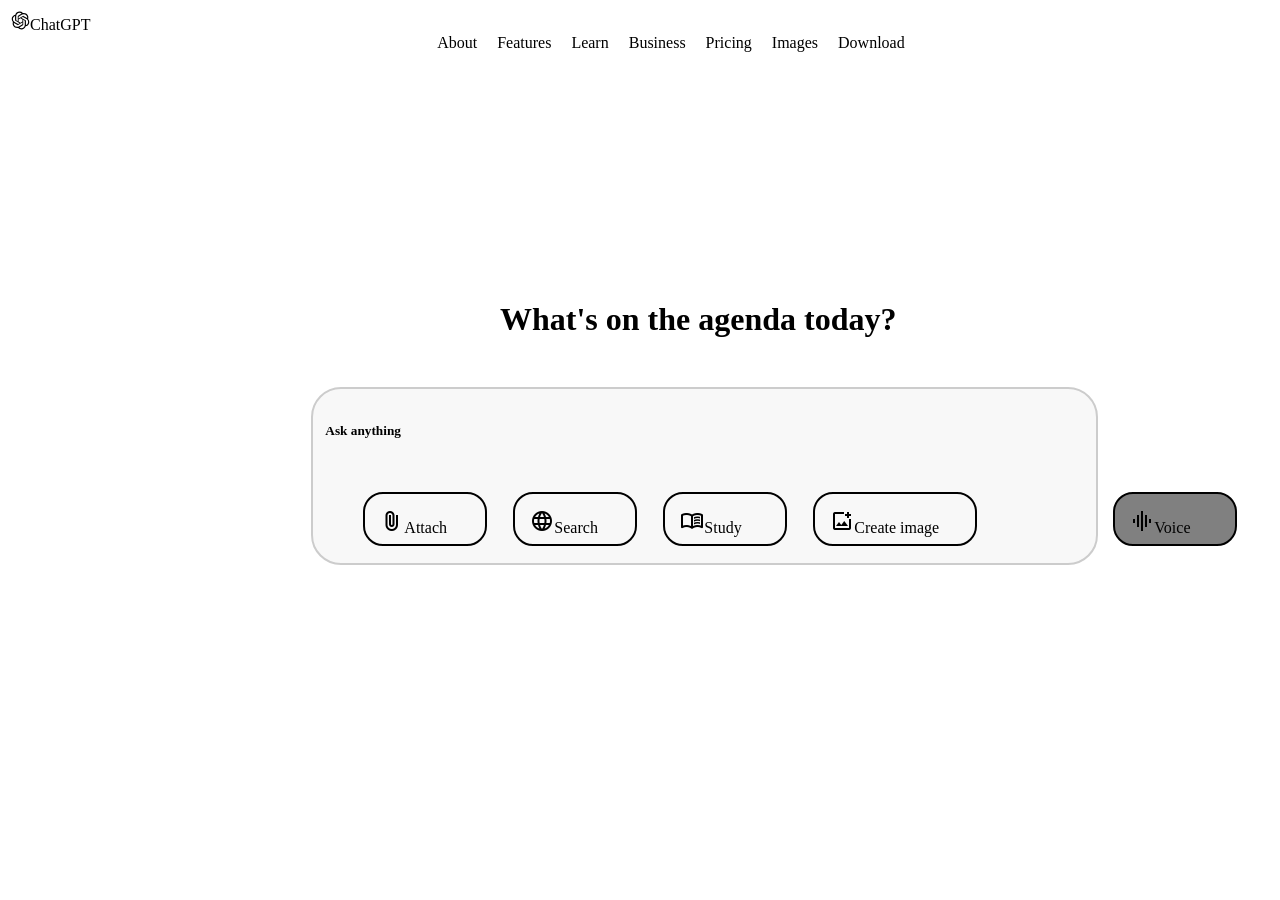
==== index.html @ b35a219d "first test" ====
<!DOCTYPE html>
<html lang="en">

<head>
    <meta charset="UTF-8">
    <meta http-equiv="X-UA-Compatible" content="IE=edge">
    <meta name="viewport" content="width=device-width, initial-scale=1.0">
    <title>Document</title>
    <link rel="stylesheet" href="indexStyle.css">
</head>

<body>
    <header>
        
    <p id="gpt">ChatGPT</p>
    <!-- <span class="material-symbols-outlined">help</span>         -->
        <nav class="main-nav">
            <ul>
                <li>About</li>
                <li>Features</li>
                <li>Learn</li>
                <li>Business</li>
                <li>Pricing</li>
                <li>Images</li>
                <li>Download</li>
            </ul>
        </nav>
        <svg class="AILogo" xmlns="http://www.w3.org/2000/svg" shape-rendering="geometricPrecision"
        text-rendering="geometricPrecision" image-rendering="optimizeQuality" fill-rule="evenodd"
        clip-rule="evenodd" viewBox="0 0 512 509.639">
        <path fill="#fff"
            d="M115.612 0h280.775C459.974 0 512 52.026 512 115.612v278.415c0 63.587-52.026 115.613-115.613 115.613H115.612C52.026 509.64 0 457.614 0 394.027V115.612C0 52.026 52.026 0 115.612 0z" />
        <path fill-rule="nonzero"
            d="M412.037 221.764a90.834 90.834 0 004.648-28.67 90.79 90.79 0 00-12.443-45.87c-16.37-28.496-46.738-46.089-79.605-46.089-6.466 0-12.943.683-19.264 2.04a90.765 90.765 0 00-67.881-30.515h-.576c-.059.002-.149.002-.216.002-39.807 0-75.108 25.686-87.346 63.554-25.626 5.239-47.748 21.31-60.682 44.03a91.873 91.873 0 00-12.407 46.077 91.833 91.833 0 0023.694 61.553 90.802 90.802 0 00-4.649 28.67 90.804 90.804 0 0012.442 45.87c16.369 28.504 46.74 46.087 79.61 46.087a91.81 91.81 0 0019.253-2.04 90.783 90.783 0 0067.887 30.516h.576l.234-.001c39.829 0 75.119-25.686 87.357-63.588 25.626-5.242 47.748-21.312 60.682-44.033a91.718 91.718 0 0012.383-46.035 91.83 91.83 0 00-23.693-61.553l-.004-.005zM275.102 413.161h-.094a68.146 68.146 0 01-43.611-15.8 56.936 56.936 0 002.155-1.221l72.54-41.901a11.799 11.799 0 005.962-10.251V241.651l30.661 17.704c.326.163.55.479.596.84v84.693c-.042 37.653-30.554 68.198-68.21 68.273h.001zm-146.689-62.649a68.128 68.128 0 01-9.152-34.085c0-3.904.341-7.817 1.005-11.663.539.323 1.48.897 2.155 1.285l72.54 41.901a11.832 11.832 0 0011.918-.002l88.563-51.137v35.408a1.1 1.1 0 01-.438.94l-73.33 42.339a68.43 68.43 0 01-34.11 9.12 68.359 68.359 0 01-59.15-34.11l-.001.004zm-19.083-158.36a68.044 68.044 0 0135.538-29.934c0 .625-.036 1.731-.036 2.5v83.801l-.001.07a11.79 11.79 0 005.954 10.242l88.564 51.13-30.661 17.704a1.096 1.096 0 01-1.034.093l-73.337-42.375a68.36 68.36 0 01-34.095-59.143 68.412 68.412 0 019.112-34.085l-.004-.003zm251.907 58.621l-88.563-51.137 30.661-17.697a1.097 1.097 0 011.034-.094l73.337 42.339c21.109 12.195 34.132 34.746 34.132 59.132 0 28.604-17.849 54.199-44.686 64.078v-86.308c.004-.032.004-.065.004-.096 0-4.219-2.261-8.119-5.919-10.217zm30.518-45.93c-.539-.331-1.48-.898-2.155-1.286l-72.54-41.901a11.842 11.842 0 00-5.958-1.611c-2.092 0-4.15.558-5.957 1.611l-88.564 51.137v-35.408l-.001-.061a1.1 1.1 0 01.44-.88l73.33-42.303a68.301 68.301 0 0134.108-9.129c37.704 0 68.281 30.577 68.281 68.281a68.69 68.69 0 01-.984 11.545v.005zm-191.843 63.109l-30.668-17.704a1.09 1.09 0 01-.596-.84v-84.692c.016-37.685 30.593-68.236 68.281-68.236a68.332 68.332 0 0143.689 15.804 63.09 63.09 0 00-2.155 1.222l-72.54 41.9a11.794 11.794 0 00-5.961 10.248v.068l-.05 102.23zm16.655-35.91l39.445-22.782 39.444 22.767v45.55l-39.444 22.767-39.445-22.767v-45.535z" />
        </svg>

    </header>
    <main>
        <link class="pIcon" rel="stylesheet" href="https://fonts.googleapis.com/css2?family=Material+Symbols+Outlined:opsz,wght,FILL,GRAD@20..48,100..700,0..1,-50..200&icon_names=attach_file,help,language,menu_book,add_photo_alternate,graphic_eq" />
        
        <h1>What's on the agenda today?</h1>
        <section class="classIcon">
            <h5>Ask anything</h5>
            <p id="icon1"><span class="material-symbols-outlined">attach_file</span>Attach</p>
            <p id="icon2"><span class="material-symbols-outlined">language</span>Search</p>
            <p id="icon3"><span class="material-symbols-outlined">menu_book</span>Study</p>
            <p id="icon4"><span class="material-symbols-outlined">add_photo_alternate</span>Create image</p>
            <p id="icon5"><span class="material-symbols-outlined">graphic_eq</span>Voice</p>
        </section>
    </main>
</body>

</html>
---- indexStyle.css ----
.AILogo {
  width: 25px;
  height: 25px;
  top: -15px;
}
#gpt {
  position: absolute;
  left: 30px;
  top: 0px;
}
/* .material-symbols-outlined{
  position:absolute ;
  width: 25px;
  height: 25px;
  top: 0px;
  left: 98%;
} */

/* סרגל ניווט */

.main-nav{
  position: relative;
}
  .main-nav ul {
    background-color: white;
    position: absolute;
    left: 30%;
  }
  
  .main-nav li  {
    display: block;
    color: black;
    float: left;
    padding: 10px;
    text-align: center;
    
  }
  /* icon */
  
  h1{
    text-align: center;
    position: absolute;
    top: 280px;
    left: 500px;
    
  }
  
  .classIcon {
    
      width: 60%;
      height: 150px;
      padding: 12px;
      border: 2px solid #ccc;
      border-radius: 30px;
      background-color: #f8f8f8;
      font-size: 16px;
      position: relative;
      left: 24%;
      top: 350px;
  }
  .classIcon p { 
    border-radius: 20px;
    border: 2px solid black;
    padding: 10px; 
    width: 90px;
    height:20px;  
    position: absolute;
    padding: 15px;
    display: inline-block;
  }
  #icon1 {
    position: absolute;
    top: 50%;
    left: 50px;
  }
  #icon2 {
    position: absolute;
    top: 50%;
    left: 200px;
  }
  #icon3 {
    position: absolute;
    top: 50%;
    left: 350px;
  }
  #icon4 {
    position: absolute;
    top: 50%;
    left: 500px;
    width: 130px;
  }
  #icon5 {
    position: absolute;
    top: 50%;
    left: 800px;
    background-color: rgb(128, 128, 128);
  }

  
  .pIcon {
    width: 23px;
    height: 23px;

  font-variation-settings:
  'FILL' 0,
  'wght' 400,
  'GRAD' 0,
  'opsz' 20;
  }
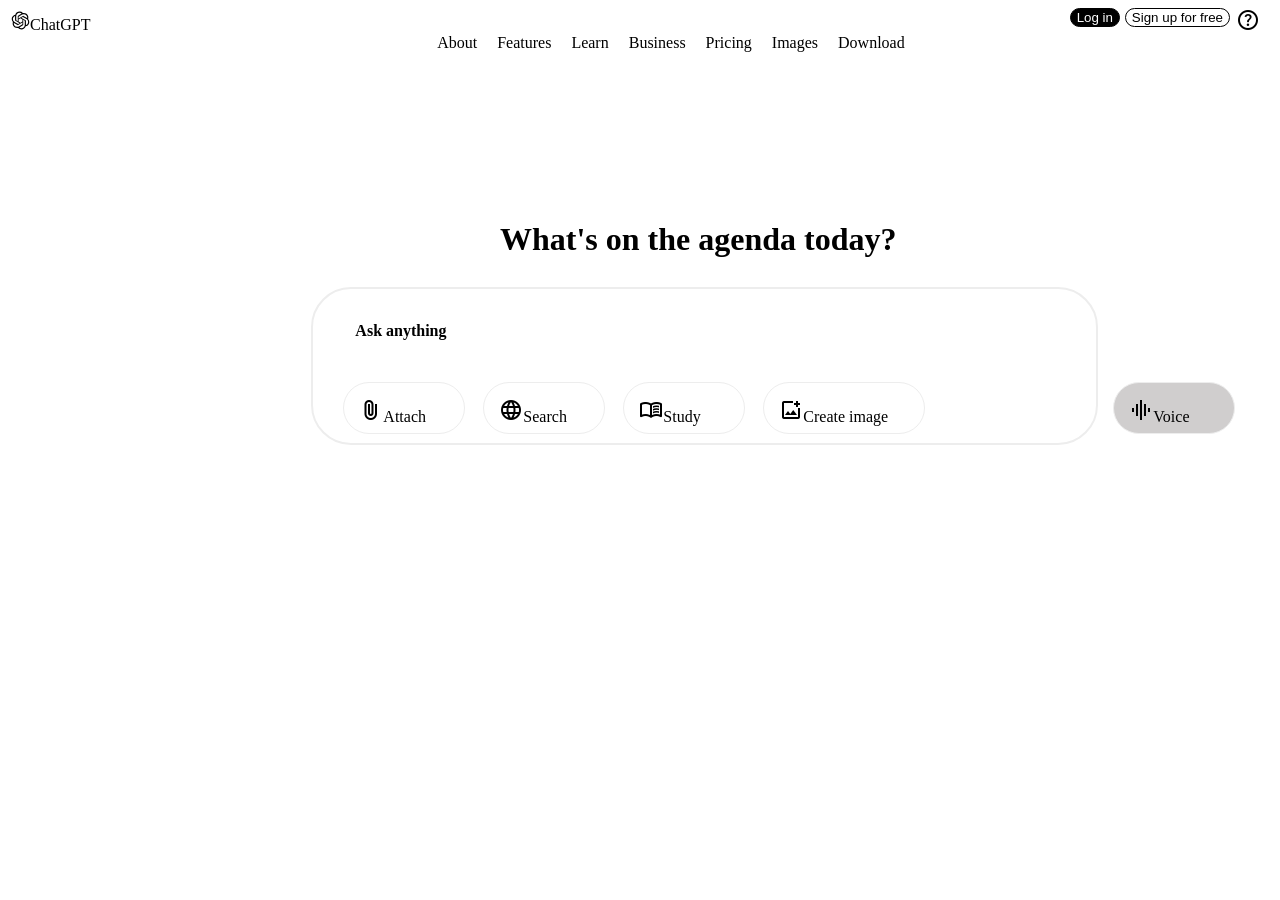
==== commit 12a6886f: "finish" ====
--- a/index.html
+++ b/index.html
@@ -7,13 +7,18 @@
     <meta name="viewport" content="width=device-width, initial-scale=1.0">
     <title>Document</title>
     <link rel="stylesheet" href="indexStyle.css">
+    <link class="pIcon" rel="stylesheet"
+        href="https://fonts.googleapis.com/css2?family=Material+Symbols+Outlined:opsz,wght,FILL,GRAD@20..48,100..700,0..1,-50..200&icon_names=attach_file,help,language,menu_book,add_photo_alternate,graphic_eq" />
 </head>
 
 <body>
     <header>
-        
-    <p id="gpt">ChatGPT</p>
-    <!-- <span class="material-symbols-outlined">help</span>         -->
+
+        <p id="gpt">ChatGPT</p>
+        <span id="help" class="material-symbols-outlined">help</span>
+        <button id="LogIn"> Log in </button>
+        <button id="SignUp"> Sign up for free </button>
+
         <nav class="main-nav">
             <ul>
                 <li>About</li>
@@ -25,26 +30,32 @@
                 <li>Download</li>
             </ul>
         </nav>
+
+
         <svg class="AILogo" xmlns="http://www.w3.org/2000/svg" shape-rendering="geometricPrecision"
-        text-rendering="geometricPrecision" image-rendering="optimizeQuality" fill-rule="evenodd"
-        clip-rule="evenodd" viewBox="0 0 512 509.639">
-        <path fill="#fff"
-            d="M115.612 0h280.775C459.974 0 512 52.026 512 115.612v278.415c0 63.587-52.026 115.613-115.613 115.613H115.612C52.026 509.64 0 457.614 0 394.027V115.612C0 52.026 52.026 0 115.612 0z" />
-        <path fill-rule="nonzero"
-            d="M412.037 221.764a90.834 90.834 0 004.648-28.67 90.79 90.79 0 00-12.443-45.87c-16.37-28.496-46.738-46.089-79.605-46.089-6.466 0-12.943.683-19.264 2.04a90.765 90.765 0 00-67.881-30.515h-.576c-.059.002-.149.002-.216.002-39.807 0-75.108 25.686-87.346 63.554-25.626 5.239-47.748 21.31-60.682 44.03a91.873 91.873 0 00-12.407 46.077 91.833 91.833 0 0023.694 61.553 90.802 90.802 0 00-4.649 28.67 90.804 90.804 0 0012.442 45.87c16.369 28.504 46.74 46.087 79.61 46.087a91.81 91.81 0 0019.253-2.04 90.783 90.783 0 0067.887 30.516h.576l.234-.001c39.829 0 75.119-25.686 87.357-63.588 25.626-5.242 47.748-21.312 60.682-44.033a91.718 91.718 0 0012.383-46.035 91.83 91.83 0 00-23.693-61.553l-.004-.005zM275.102 413.161h-.094a68.146 68.146 0 01-43.611-15.8 56.936 56.936 0 002.155-1.221l72.54-41.901a11.799 11.799 0 005.962-10.251V241.651l30.661 17.704c.326.163.55.479.596.84v84.693c-.042 37.653-30.554 68.198-68.21 68.273h.001zm-146.689-62.649a68.128 68.128 0 01-9.152-34.085c0-3.904.341-7.817 1.005-11.663.539.323 1.48.897 2.155 1.285l72.54 41.901a11.832 11.832 0 0011.918-.002l88.563-51.137v35.408a1.1 1.1 0 01-.438.94l-73.33 42.339a68.43 68.43 0 01-34.11 9.12 68.359 68.359 0 01-59.15-34.11l-.001.004zm-19.083-158.36a68.044 68.044 0 0135.538-29.934c0 .625-.036 1.731-.036 2.5v83.801l-.001.07a11.79 11.79 0 005.954 10.242l88.564 51.13-30.661 17.704a1.096 1.096 0 01-1.034.093l-73.337-42.375a68.36 68.36 0 01-34.095-59.143 68.412 68.412 0 019.112-34.085l-.004-.003zm251.907 58.621l-88.563-51.137 30.661-17.697a1.097 1.097 0 011.034-.094l73.337 42.339c21.109 12.195 34.132 34.746 34.132 59.132 0 28.604-17.849 54.199-44.686 64.078v-86.308c.004-.032.004-.065.004-.096 0-4.219-2.261-8.119-5.919-10.217zm30.518-45.93c-.539-.331-1.48-.898-2.155-1.286l-72.54-41.901a11.842 11.842 0 00-5.958-1.611c-2.092 0-4.15.558-5.957 1.611l-88.564 51.137v-35.408l-.001-.061a1.1 1.1 0 01.44-.88l73.33-42.303a68.301 68.301 0 0134.108-9.129c37.704 0 68.281 30.577 68.281 68.281a68.69 68.69 0 01-.984 11.545v.005zm-191.843 63.109l-30.668-17.704a1.09 1.09 0 01-.596-.84v-84.692c.016-37.685 30.593-68.236 68.281-68.236a68.332 68.332 0 0143.689 15.804 63.09 63.09 0 00-2.155 1.222l-72.54 41.9a11.794 11.794 0 00-5.961 10.248v.068l-.05 102.23zm16.655-35.91l39.445-22.782 39.444 22.767v45.55l-39.444 22.767-39.445-22.767v-45.535z" />
+            text-rendering="geometricPrecision" image-rendering="optimizeQuality" fill-rule="evenodd"
+            clip-rule="evenodd" viewBox="0 0 512 509.639">
+            <path fill="#fff"
+                d="M115.612 0h280.775C459.974 0 512 52.026 512 115.612v278.415c0 63.587-52.026 115.613-115.613 115.613H115.612C52.026 509.64 0 457.614 0 394.027V115.612C0 52.026 52.026 0 115.612 0z" />
+            <path fill-rule="nonzero"
+                d="M412.037 221.764a90.834 90.834 0 004.648-28.67 90.79 90.79 0 00-12.443-45.87c-16.37-28.496-46.738-46.089-79.605-46.089-6.466 0-12.943.683-19.264 2.04a90.765 90.765 0 00-67.881-30.515h-.576c-.059.002-.149.002-.216.002-39.807 0-75.108 25.686-87.346 63.554-25.626 5.239-47.748 21.31-60.682 44.03a91.873 91.873 0 00-12.407 46.077 91.833 91.833 0 0023.694 61.553 90.802 90.802 0 00-4.649 28.67 90.804 90.804 0 0012.442 45.87c16.369 28.504 46.74 46.087 79.61 46.087a91.81 91.81 0 0019.253-2.04 90.783 90.783 0 0067.887 30.516h.576l.234-.001c39.829 0 75.119-25.686 87.357-63.588 25.626-5.242 47.748-21.312 60.682-44.033a91.718 91.718 0 0012.383-46.035 91.83 91.83 0 00-23.693-61.553l-.004-.005zM275.102 413.161h-.094a68.146 68.146 0 01-43.611-15.8 56.936 56.936 0 002.155-1.221l72.54-41.901a11.799 11.799 0 005.962-10.251V241.651l30.661 17.704c.326.163.55.479.596.84v84.693c-.042 37.653-30.554 68.198-68.21 68.273h.001zm-146.689-62.649a68.128 68.128 0 01-9.152-34.085c0-3.904.341-7.817 1.005-11.663.539.323 1.48.897 2.155 1.285l72.54 41.901a11.832 11.832 0 0011.918-.002l88.563-51.137v35.408a1.1 1.1 0 01-.438.94l-73.33 42.339a68.43 68.43 0 01-34.11 9.12 68.359 68.359 0 01-59.15-34.11l-.001.004zm-19.083-158.36a68.044 68.044 0 0135.538-29.934c0 .625-.036 1.731-.036 2.5v83.801l-.001.07a11.79 11.79 0 005.954 10.242l88.564 51.13-30.661 17.704a1.096 1.096 0 01-1.034.093l-73.337-42.375a68.36 68.36 0 01-34.095-59.143 68.412 68.412 0 019.112-34.085l-.004-.003zm251.907 58.621l-88.563-51.137 30.661-17.697a1.097 1.097 0 011.034-.094l73.337 42.339c21.109 12.195 34.132 34.746 34.132 59.132 0 28.604-17.849 54.199-44.686 64.078v-86.308c.004-.032.004-.065.004-.096 0-4.219-2.261-8.119-5.919-10.217zm30.518-45.93c-.539-.331-1.48-.898-2.155-1.286l-72.54-41.901a11.842 11.842 0 00-5.958-1.611c-2.092 0-4.15.558-5.957 1.611l-88.564 51.137v-35.408l-.001-.061a1.1 1.1 0 01.44-.88l73.33-42.303a68.301 68.301 0 0134.108-9.129c37.704 0 68.281 30.577 68.281 68.281a68.69 68.69 0 01-.984 11.545v.005zm-191.843 63.109l-30.668-17.704a1.09 1.09 0 01-.596-.84v-84.692c.016-37.685 30.593-68.236 68.281-68.236a68.332 68.332 0 0143.689 15.804 63.09 63.09 0 00-2.155 1.222l-72.54 41.9a11.794 11.794 0 00-5.961 10.248v.068l-.05 102.23zm16.655-35.91l39.445-22.782 39.444 22.767v45.55l-39.444 22.767-39.445-22.767v-45.535z" />
         </svg>
 
     </header>
     <main>
-        <link class="pIcon" rel="stylesheet" href="https://fonts.googleapis.com/css2?family=Material+Symbols+Outlined:opsz,wght,FILL,GRAD@20..48,100..700,0..1,-50..200&icon_names=attach_file,help,language,menu_book,add_photo_alternate,graphic_eq" />
-        
+
+
         <h1>What's on the agenda today?</h1>
         <section class="classIcon">
-            <h5>Ask anything</h5>
+            <h4>Ask anything</h4>
             <p id="icon1"><span class="material-symbols-outlined">attach_file</span>Attach</p>
             <p id="icon2"><span class="material-symbols-outlined">language</span>Search</p>
             <p id="icon3"><span class="material-symbols-outlined">menu_book</span>Study</p>
-            <p id="icon4"><span class="material-symbols-outlined">add_photo_alternate</span>Create image</p>
+            
+            <a href="images.html" class="image-link">
+                <p id="icon4"><span class="material-symbols-outlined">add_photo_alternate</span>Create image</p>
+            </a>            
+            
             <p id="icon5"><span class="material-symbols-outlined">graphic_eq</span>Voice</p>
         </section>
     </main>
--- a/indexStyle.css
+++ b/indexStyle.css
@@ -7,6 +7,27 @@
   position: absolute;
   left: 30px;
   top: 0px;
+}
+
+#help {
+  position: absolute;
+  right: 20px;
+}
+#LogIn {
+  position: absolute;
+  right: 160px;
+  border: 1px solid black;
+  border-radius: 10px;
+  background-color: black;
+  color: white;
+}
+#SignUp {
+  position: absolute;
+  right: 50px;
+  border: 1px solid black;
+  border-radius: 10px;
+  background-color: white;
+  color: black;
 }
 /* .material-symbols-outlined{
   position:absolute ;
@@ -40,63 +61,67 @@
   h1{
     text-align: center;
     position: absolute;
-    top: 280px;
+    top: 200px;
     left: 500px;
     
   }
+  h4{
+    margin-left: 30px;
+  }
+  
   
   .classIcon {
     
       width: 60%;
-      height: 150px;
+      height: 130px;
       padding: 12px;
-      border: 2px solid #ccc;
-      border-radius: 30px;
-      background-color: #f8f8f8;
+      border: 2px solid rgb(237, 237, 237);
+      border-radius: 40px;
+      background-color: white;
       font-size: 16px;
       position: relative;
       left: 24%;
-      top: 350px;
+      top: 250px;
   }
   .classIcon p { 
-    border-radius: 20px;
-    border: 2px solid black;
-    padding: 10px; 
+    border-radius: 30px;
+    border: 1px solid rgb(237, 237, 237);
     width: 90px;
     height:20px;  
     position: absolute;
     padding: 15px;
     display: inline-block;
   }
+
   #icon1 {
     position: absolute;
     top: 50%;
-    left: 50px;
+    left: 30px;
   }
   #icon2 {
     position: absolute;
     top: 50%;
-    left: 200px;
+    left: 170px;
   }
   #icon3 {
     position: absolute;
     top: 50%;
-    left: 350px;
+    left: 310px;
   }
   #icon4 {
     position: absolute;
     top: 50%;
-    left: 500px;
+    left: 450px;
     width: 130px;
   }
   #icon5 {
     position: absolute;
     top: 50%;
     left: 800px;
-    background-color: rgb(128, 128, 128);
+    background-color: rgb(208, 206, 206);
   }
 
-  
+ 
   .pIcon {
     width: 23px;
     height: 23px;
@@ -107,4 +132,10 @@
   'GRAD' 0,
   'opsz' 20;
   }
+
+  .image-link {
+    text-decoration: none; 
+    color: inherit;        
+    display: block;        
+  }
   
